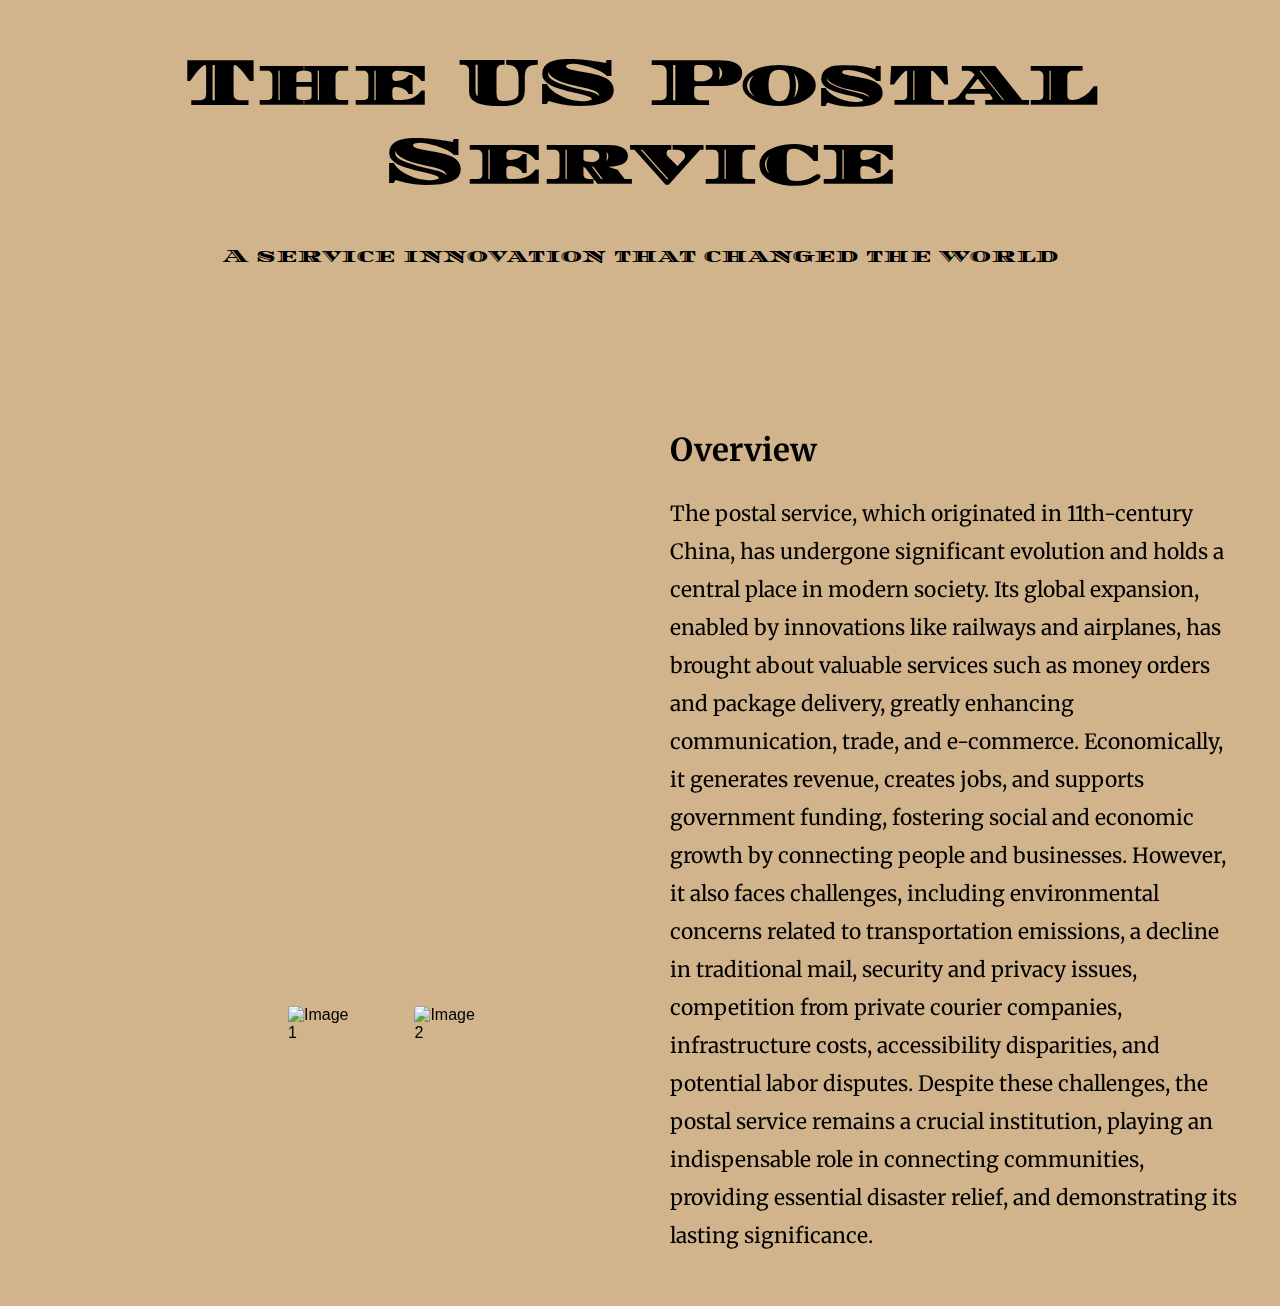
==== index.html @ 8bfdc506 "Add files via upload" ====
<!DOCTYPE html>
<html lang="en">
<head>
  <!-- Document metadata -->
  <meta charset="UTF-8">
  <meta name="viewport" content="width=device-width, initial-scale=1.0">
  <title>The US Postal Service</title>

  <!-- External CSS styles -->
  <link rel="stylesheet" type="text/css" href="styles.css">
  
  <!-- Google Fonts -->
  <link rel="stylesheet" href="https://fonts.googleapis.com/css?family=Diplomata+SC&display=swap">
  <link rel="stylesheet" href="https://fonts.googleapis.com/css?family=Merriweather&display=swap">


  <!-- Internal CSS styles -->
  <style>
    /* General styles for the entire page */
    body {
        background-color: tan;
      font-family: sans-serif; /* Fallback font for the body */
    }

    /* Styles for the header section */
    header {
      text-align: center;
    }

    h1, .subheading {
      font-family: 'Diplomata SC', sans-serif; /* Apply a specific font to h1 and .subheading */
    }

    h1 {
      font-size: 65px;
    }

    .subheading {
      font-size: 18px;
    }

    /* Styles for the main content container */
    .container {
      display: flex;
      flex-direction: row;
    }

    /* Styles for the video container */
    .video-container {
    margin-top:10px;
      width: 50%; /* Make the video container half the width of the container */
    }

    .video {
      width: 100%;
      border-radius: 6px;
    }

    /* Styles for the images container */
    .images-container {
      width: 20%; /* Make the images container half the width of the container */
      display: flex;
      flex-direction: row; /* Place captions underneath */
      justify-content: space-around;
      align-items: center;
      margin-top:-300px;
      margin-left: 280px;
    }

    /* Make the images turn slightly grey on hover */
    .image {
      max-width: 45%;
      height: auto;
      transition: transform 0.3s, filter 0.3s; /* Add smooth transition for transform and filter */
        margin-right: 60px; /* Add margin between images */
    }

    .image:hover {
      transform: scale(1.1); /* Zoom in a bit on hover */
      filter: grayscale(30%); /* Apply grayscale effect on hover (adjust the percentage as needed) */
    }

    /* Styles for the image captions */
    .image-caption {
      text-align: center;
      font-size: 14px;
      opacity: 0; /* Initially, captions are hidden */
      transition: opacity 0.3s; /* Add transition for opacity */
      position: absolute;
      top: 20%;
      left: 68%;
      transform: translate(-50%, -50%);
      background-color: rgba(0, 0, 0, 0.8); /* Semi-transparent black background */
      color: white;
      padding: 5px 10px;
      border-radius: 5px;
      white-space: nowrap;
    }

    /* Show caption on image hover */
    .image:hover + .image-caption {
      opacity: 1;
    }

    /* Styles for the essay section */
    .essay {
      flex: 1; /* Make the essay element take up all the remaining space in the .container element */
      width: 60%; /* Make the essay wider */
      padding: 135px;
    margin-top:90px;
    line-height: 38px;
      font-size: 21px;
      font-family: 'Merriweather'; /* Use the Merriweather font */
      padding: 30px;
    }
  </style>
</head>
<body>
  <!-- Header section -->
  <header>
    <h1>The US Postal Service</h1>
    <p class="subheading">A service innovation that changed the world</p>
  </header>

  <!-- Main content container -->
  <div class="container">
    <!-- Video container -->
    <div class="video-container">
      <iframe class="video" width="100%" height="450" src="https://www.youtube.com/embed/F22HrqRXLq8" frameborder="0" allowfullscreen></iframe>
      
    </div>

    <!-- Essay section -->
    <div class="essay">
      <h2>Overview</h2>
      <p>The postal service, which originated in 11th-century China, has undergone significant evolution and holds a central place in modern society. Its global expansion, enabled by innovations like railways and airplanes, has brought about valuable services such as money orders and package delivery, greatly enhancing communication, trade, and e-commerce. Economically, it generates revenue, creates jobs, and supports government funding, fostering social and economic growth by connecting people and businesses. However, it also faces challenges, including environmental concerns related to transportation emissions, a decline in traditional mail, security and privacy issues, competition from private courier companies, infrastructure costs, accessibility disparities, and potential labor disputes. Despite these challenges, the postal service remains a crucial institution, playing an indispensable role in connecting communities, providing essential disaster relief, and demonstrating its lasting significance.</p>
    </div>
  </div>
  
  <!-- Images section -->
  <div class="images-container">
    <img class="image" src="https://issip.org/wp-content/uploads/2023/10/652b0176-26f0-4e34-b82e-cf018c99572e.jpeg" alt="Image 1">
    <p class="image-caption">Generated By Deep AI <br> Prompt: US Postal Service as a historic innovation, that changed how media is consumed. <br> Date Generated: 10/03/2023 </p>
    <img class="image" src="https://issip.org/wp-content/uploads/2023/10/652b0176-26f0-4e34-b82e-cf018c99572e.jpeg" alt="Image 2">
    <p class="image-caption">Generated By Deep AI <br> Prompt: US Postal Service as a historic innovation, that changed how media is consumed. <br> Date Generated: 10/03/2023 </p>
    <p class="image-caption">AI Citation</p>
  </div>
</body>
</html>
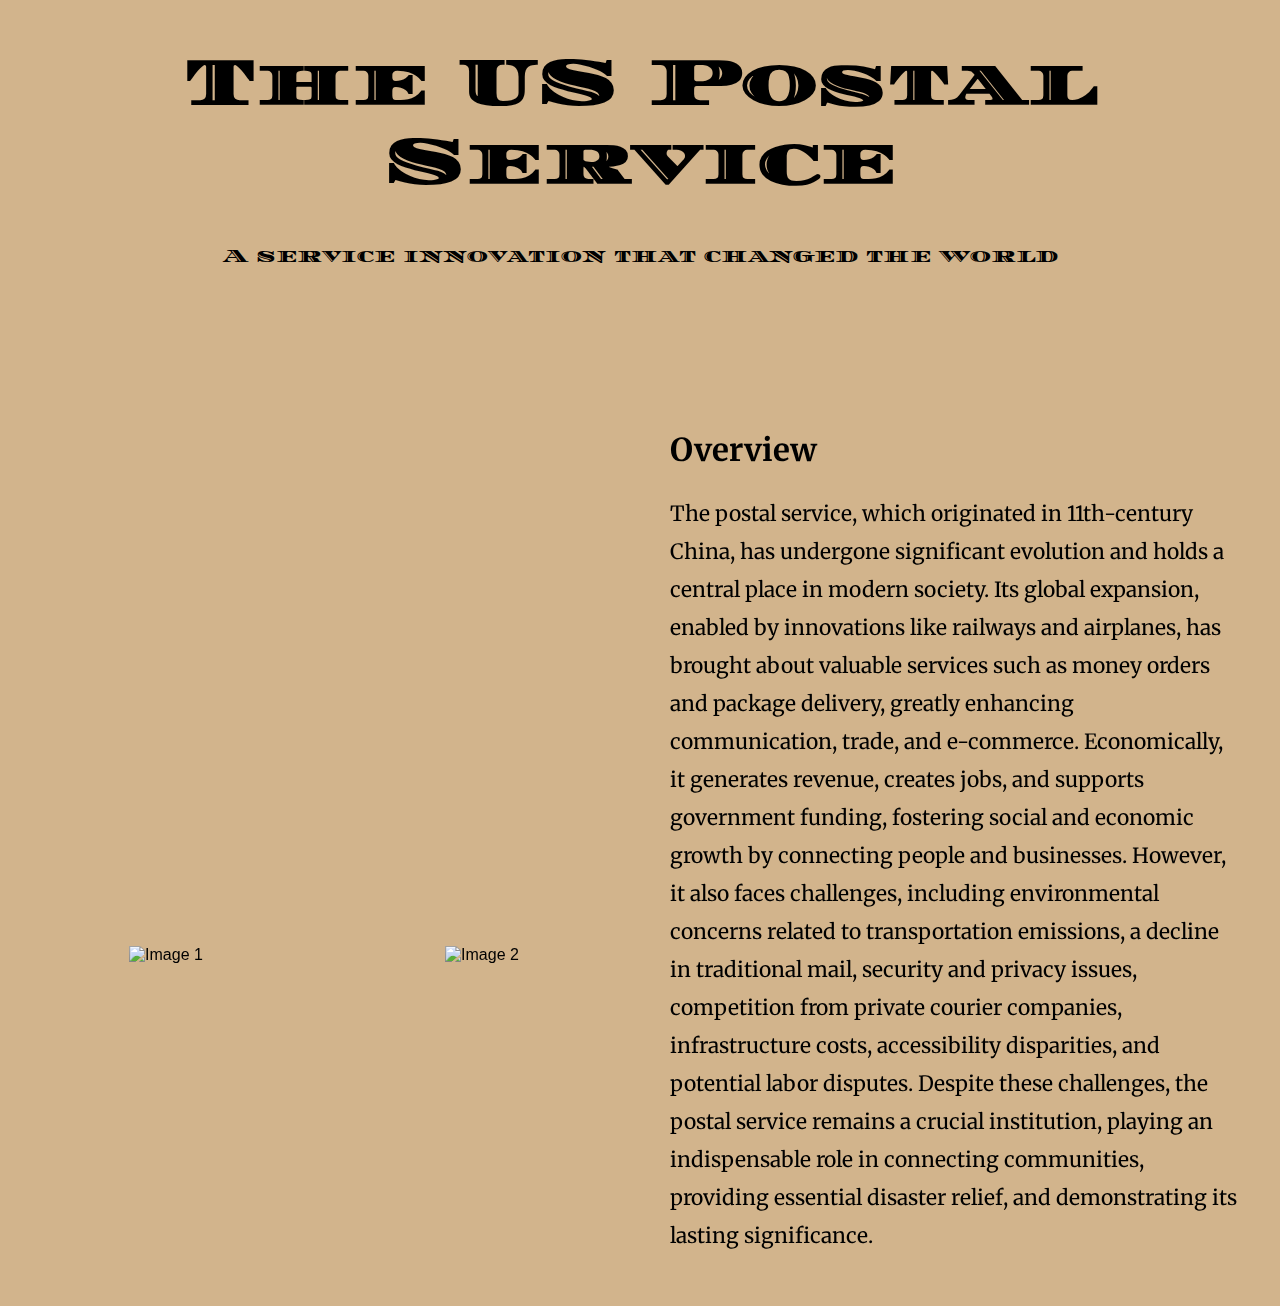
==== commit d6e8f416: "Update index.html" ====
--- a/index.html
+++ b/index.html
@@ -58,13 +58,13 @@
 
     /* Styles for the images container */
     .images-container {
-      width: 20%; /* Make the images container half the width of the container */
+      width: 50%; /* Make the images container half the width of the container */
       display: flex;
       flex-direction: row; /* Place captions underneath */
       justify-content: space-around;
       align-items: center;
-      margin-top:-300px;
-      margin-left: 280px;
+      margin-top:-360px;
+      margin-left: 30px;
     }
 
     /* Make the images turn slightly grey on hover */
@@ -87,8 +87,8 @@
       opacity: 0; /* Initially, captions are hidden */
       transition: opacity 0.3s; /* Add transition for opacity */
       position: absolute;
-      top: 20%;
-      left: 68%;
+      top: 30%;
+      left: 78%;
       transform: translate(-50%, -50%);
       background-color: rgba(0, 0, 0, 0.8); /* Semi-transparent black background */
       color: white;
@@ -146,4 +146,4 @@
     <p class="image-caption">AI Citation</p>
   </div>
 </body>
-</html>+</html>
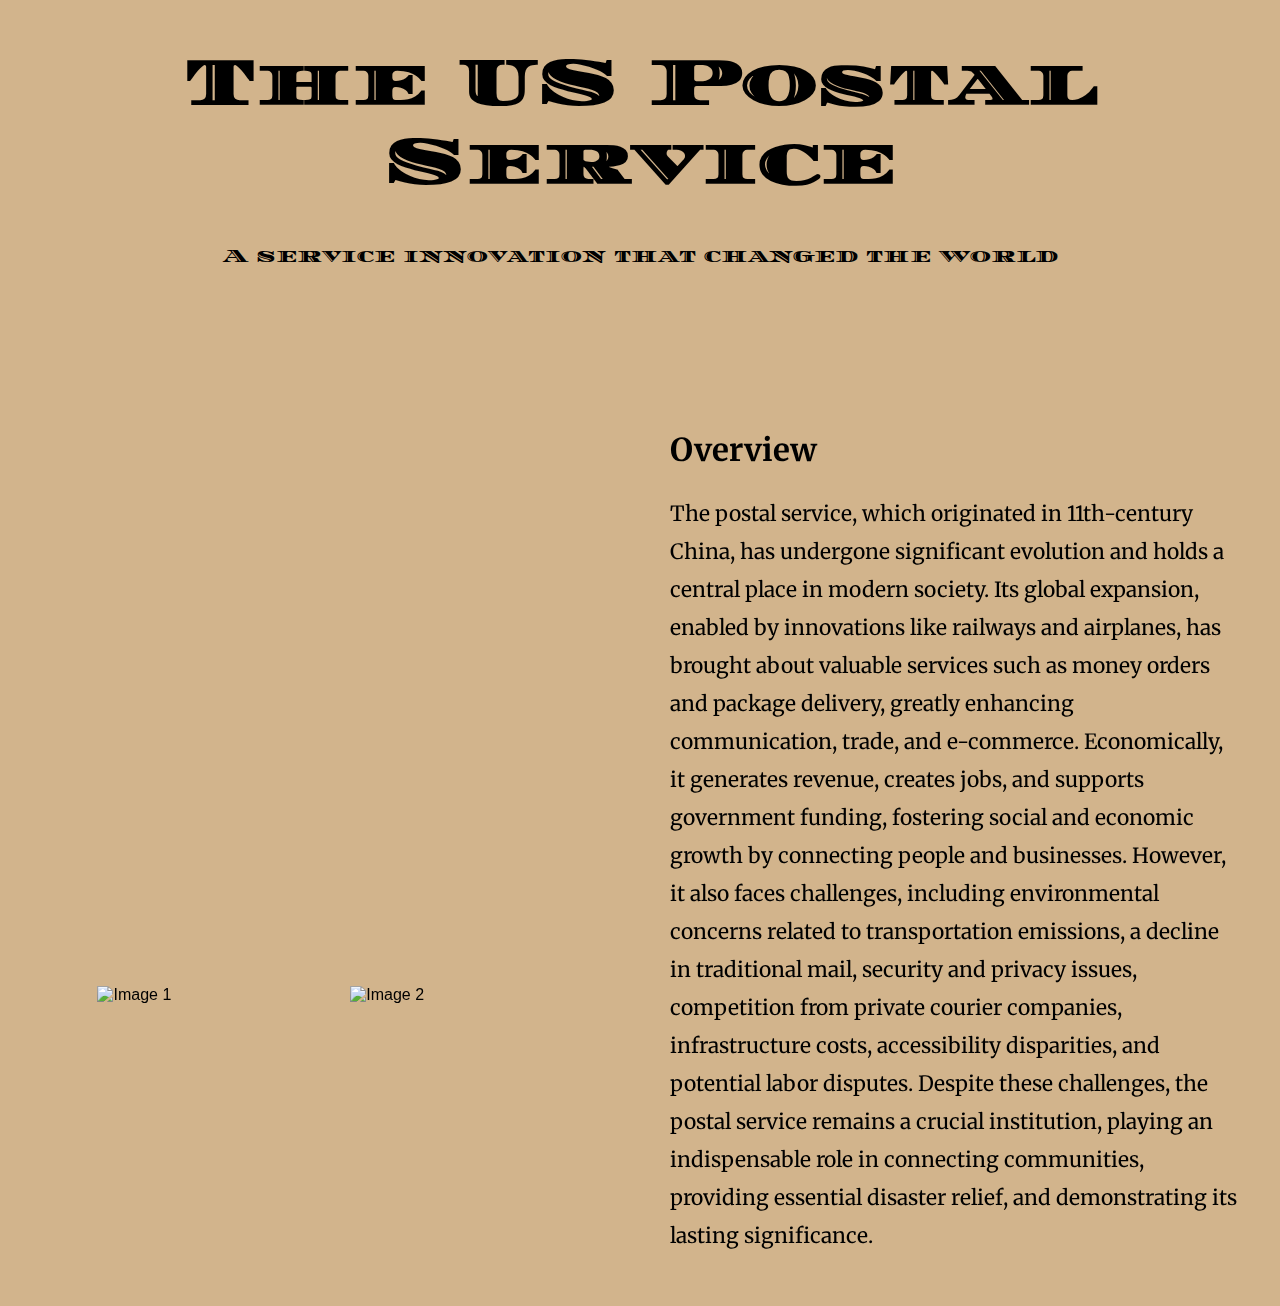
==== commit 7cb71f79: "Update index.html" ====
--- a/index.html
+++ b/index.html
@@ -58,12 +58,12 @@
 
     /* Styles for the images container */
     .images-container {
-      width: 50%; /* Make the images container half the width of the container */
+      width: 40%; /* Make the images container half the width of the container */
       display: flex;
       flex-direction: row; /* Place captions underneath */
       justify-content: space-around;
       align-items: center;
-      margin-top:-360px;
+      margin-top:-320px;
       margin-left: 30px;
     }
 
@@ -147,3 +147,5 @@
   </div>
 </body>
 </html>
+</body>
+</html>
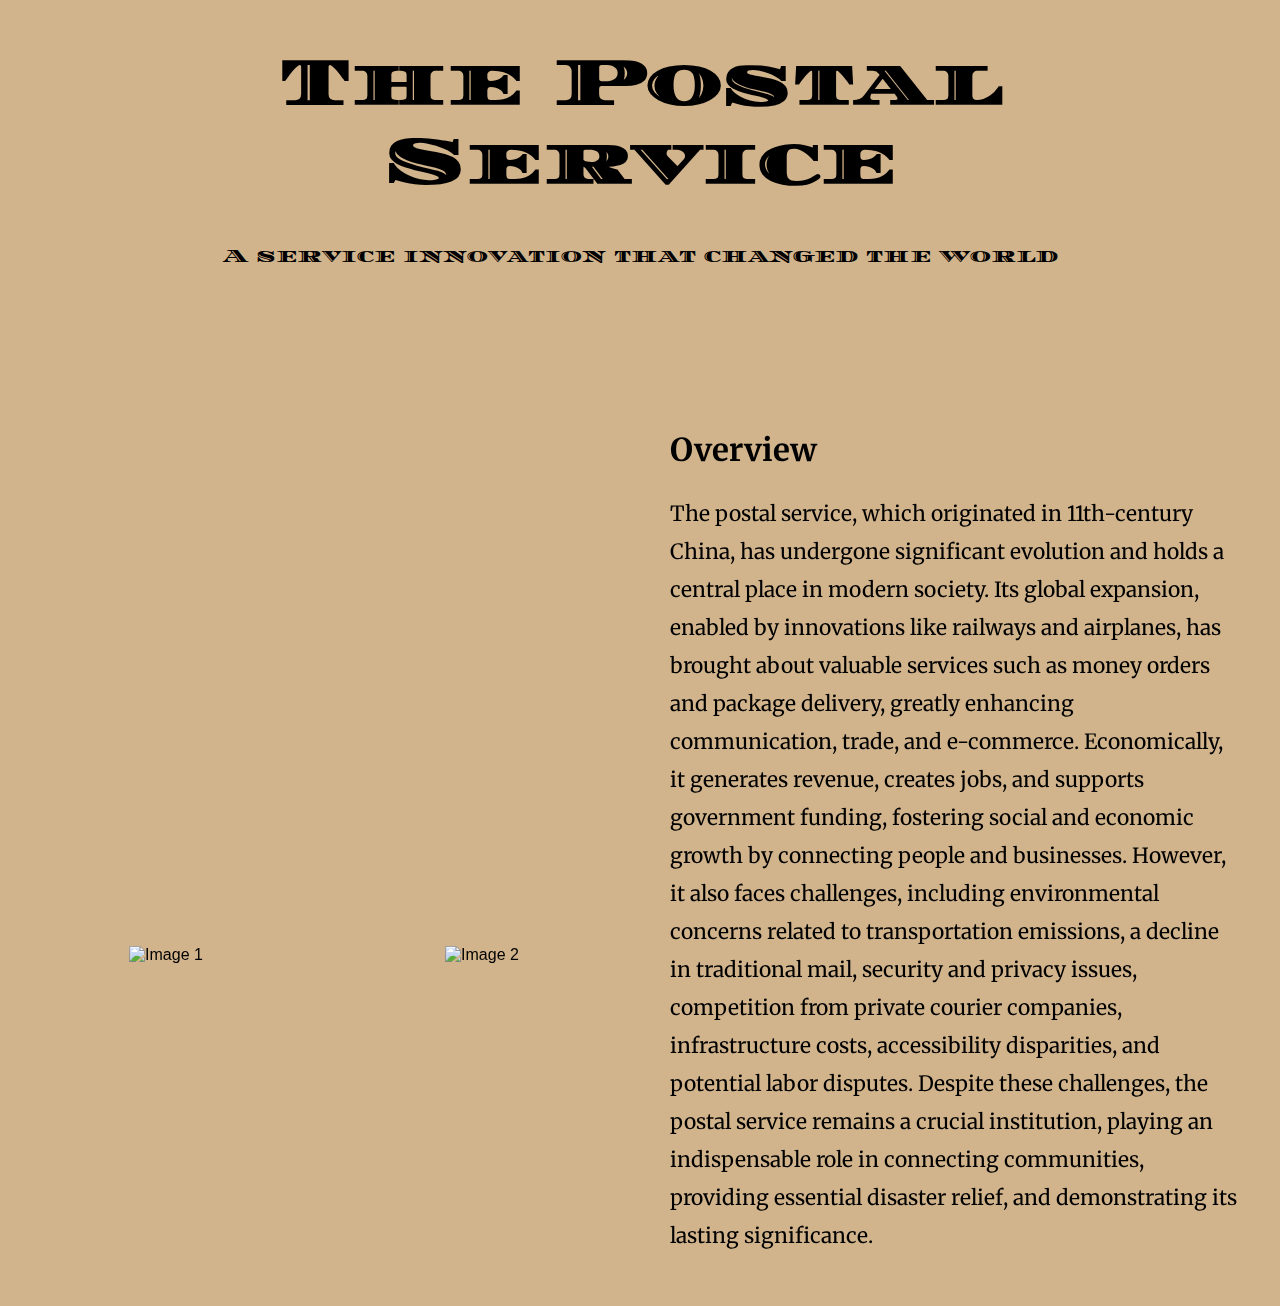
==== commit 929c4f57: "Update index.html" ====
--- a/index.html
+++ b/index.html
@@ -4,7 +4,7 @@
   <!-- Document metadata -->
   <meta charset="UTF-8">
   <meta name="viewport" content="width=device-width, initial-scale=1.0">
-  <title>The US Postal Service</title>
+  <title>The Postal Service</title>
 
   <!-- External CSS styles -->
   <link rel="stylesheet" type="text/css" href="styles.css">
@@ -55,15 +55,38 @@
       width: 100%;
       border-radius: 6px;
     }
+    
+  /* Styles for the video caption */
+.video-caption {
+      text-align: center;
+      font-size: 14px;
+      opacity: 0; /* Initially, captions are hidden */
+      transition: opacity 0.3s; /* Add transition for opacity */
+      position: absolute;
+      top: 30%;
+      left: 78%;
+      transform: translate(-50%, -50%);
+      background-color: rgba(0, 0, 0, 0.8); /* Semi-transparent black background */
+      color: white;
+      padding: 5px 10px;
+      border-radius: 5px;
+      white-space: nowrap;
+}
+
+/* Show caption on video hover */
+.video-container:hover .video-caption {
+  opacity: 1;
+}
+
 
     /* Styles for the images container */
     .images-container {
-      width: 40%; /* Make the images container half the width of the container */
+      width: 50%; /* Make the images container half the width of the container */
       display: flex;
       flex-direction: row; /* Place captions underneath */
       justify-content: space-around;
       align-items: center;
-      margin-top:-320px;
+      margin-top:-360px;
       margin-left: 30px;
     }
 
@@ -113,12 +136,35 @@
       font-family: 'Merriweather'; /* Use the Merriweather font */
       padding: 30px;
     }
+    
+    /* Styles for the essay caption */
+.essay-caption {
+      text-align: center;
+      font-size: 14px;
+      opacity: 0; /* Initially, captions are hidden */
+      transition: opacity 0.3s; /* Add transition for opacity */
+      position: absolute;
+      top: 30%;
+      left: 78%;
+      transform: translate(-50%, -50%);
+      background-color: rgba(0, 0, 0, 0.8); /* Semi-transparent black background */
+      color: white;
+      padding: 5px 10px;
+      border-radius: 5px;
+      white-space: nowrap;
+}
+
+/* Show caption on essay hover */
+.essay:hover .essay-caption {
+  opacity: 1;
+}
+
   </style>
 </head>
 <body>
   <!-- Header section -->
   <header>
-    <h1>The US Postal Service</h1>
+    <h1>The Postal Service</h1>
     <p class="subheading">A service innovation that changed the world</p>
   </header>
 
@@ -127,25 +173,27 @@
     <!-- Video container -->
     <div class="video-container">
       <iframe class="video" width="100%" height="450" src="https://www.youtube.com/embed/F22HrqRXLq8" frameborder="0" allowfullscreen></iframe>
-      
+    <div class="video-caption">Generated By Flickify <br> Prompt: Multiple - ex: Show how the advent of the postal system <br> marked a turning point in American history <br> Date Generated: 10/05/2023 (Final) </p>
+ </div>      
     </div>
 
     <!-- Essay section -->
     <div class="essay">
       <h2>Overview</h2>
       <p>The postal service, which originated in 11th-century China, has undergone significant evolution and holds a central place in modern society. Its global expansion, enabled by innovations like railways and airplanes, has brought about valuable services such as money orders and package delivery, greatly enhancing communication, trade, and e-commerce. Economically, it generates revenue, creates jobs, and supports government funding, fostering social and economic growth by connecting people and businesses. However, it also faces challenges, including environmental concerns related to transportation emissions, a decline in traditional mail, security and privacy issues, competition from private courier companies, infrastructure costs, accessibility disparities, and potential labor disputes. Despite these challenges, the postal service remains a crucial institution, playing an indispensable role in connecting communities, providing essential disaster relief, and demonstrating its lasting significance.</p>
+      <div <p class="essay-caption">Generated By ChatGPT <br> Prompt: Multiple - ex: Can you add harms of the postal service to <br>summary 3 and consolidate that information into a paragraph <br> Date Generated: 10/08/2023 (Final) </p>
+</div> </p> <!-- Add the essay caption here -->
+
     </div>
   </div>
   
   <!-- Images section -->
   <div class="images-container">
-    <img class="image" src="https://issip.org/wp-content/uploads/2023/10/652b0176-26f0-4e34-b82e-cf018c99572e.jpeg" alt="Image 1">
-    <p class="image-caption">Generated By Deep AI <br> Prompt: US Postal Service as a historic innovation, that changed how media is consumed. <br> Date Generated: 10/03/2023 </p>
-    <img class="image" src="https://issip.org/wp-content/uploads/2023/10/652b0176-26f0-4e34-b82e-cf018c99572e.jpeg" alt="Image 2">
-    <p class="image-caption">Generated By Deep AI <br> Prompt: US Postal Service as a historic innovation, that changed how media is consumed. <br> Date Generated: 10/03/2023 </p>
+    <img class="image" src="https://issip.org/wp-content/uploads/2023/10/Screenshot-2023-10-08-at-8.48.11-PM.png" alt="Image 1">
+    <p class="image-caption">Generated By Canva - Magic Media<br>Prompt: Mailman delivering mail <br> Date Generated: 10/08/2023 </p>
+    <img class="image" src="https://issip.org/wp-content/uploads/2023/10/Screenshot-2023-10-08-at-7.56.37-PM-e1696823201751.png" alt="Image 2">
+    <p class="image-caption">Generated By Adobe Firefly<br>Prompt: "Pollution caused by airplanes" using "graphic" style <br> Date Generated: 10/08/2023 </p>
     <p class="image-caption">AI Citation</p>
   </div>
 </body>
 </html>
-</body>
-</html>
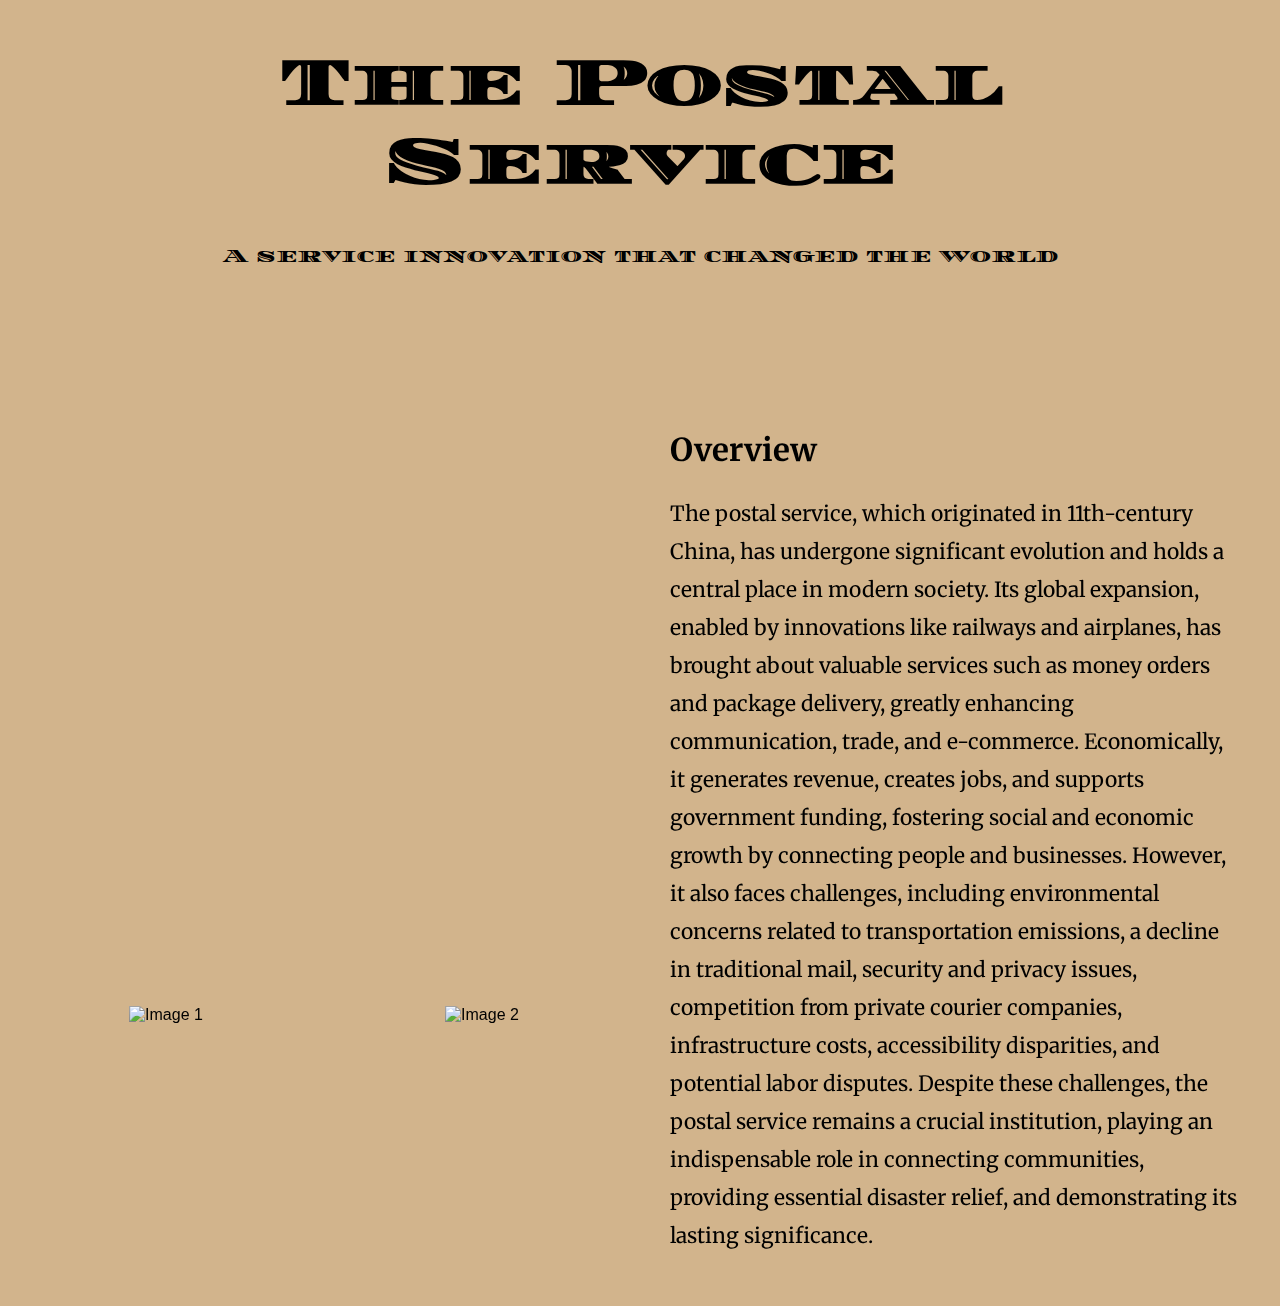
==== commit 2f56e36f: "Update index.html" ====
--- a/index.html
+++ b/index.html
@@ -86,7 +86,7 @@
       flex-direction: row; /* Place captions underneath */
       justify-content: space-around;
       align-items: center;
-      margin-top:-360px;
+      margin-top:-300px;
       margin-left: 30px;
     }
 
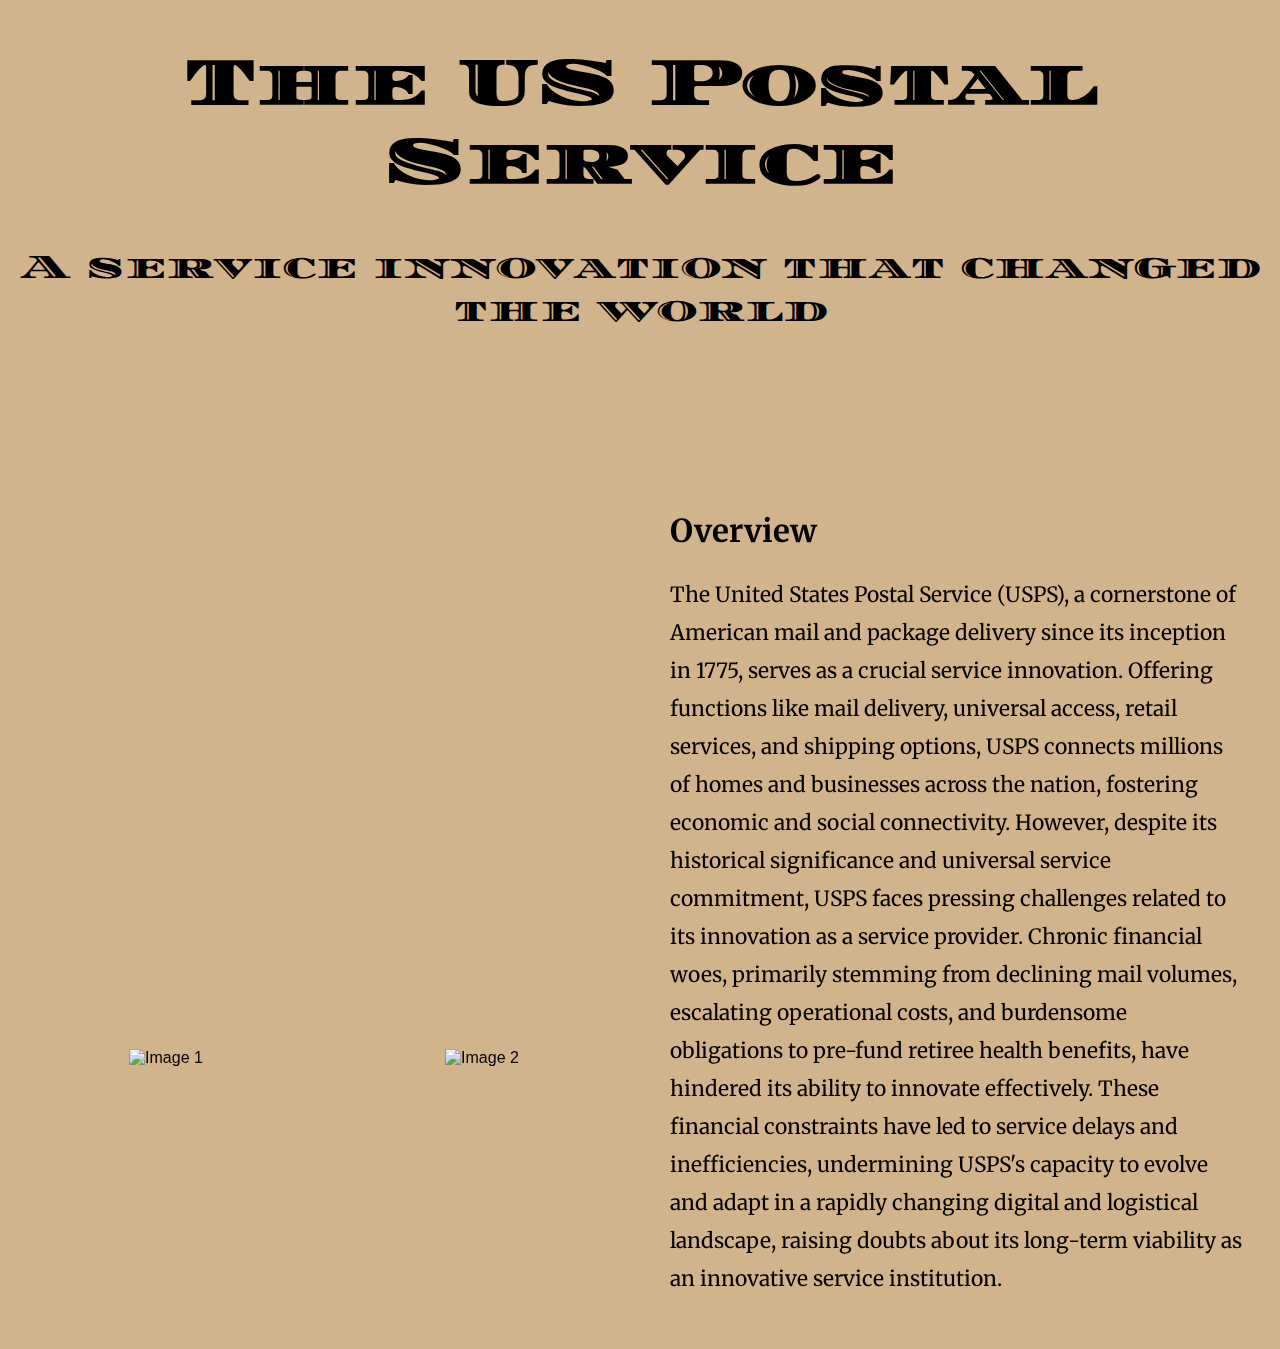
==== commit cf5430ef: "Update index.html" ====
--- a/index.html
+++ b/index.html
@@ -4,7 +4,7 @@
   <!-- Document metadata -->
   <meta charset="UTF-8">
   <meta name="viewport" content="width=device-width, initial-scale=1.0">
-  <title>The Postal Service</title>
+  <title>The US Postal Service</title>
 
   <!-- External CSS styles -->
   <link rel="stylesheet" type="text/css" href="styles.css">
@@ -36,7 +36,7 @@
     }
 
     .subheading {
-      font-size: 18px;
+      font-size: 35px;
     }
 
     /* Styles for the main content container */
@@ -59,11 +59,11 @@
   /* Styles for the video caption */
 .video-caption {
       text-align: center;
-      font-size: 14px;
+      font-size: 18px;
       opacity: 0; /* Initially, captions are hidden */
       transition: opacity 0.3s; /* Add transition for opacity */
       position: absolute;
-      top: 30%;
+      top: 45%;
       left: 78%;
       transform: translate(-50%, -50%);
       background-color: rgba(0, 0, 0, 0.8); /* Semi-transparent black background */
@@ -71,6 +71,8 @@
       padding: 5px 10px;
       border-radius: 5px;
       white-space: nowrap;
+      font-family: serif;
+      line-height: 25px;
 }
 
 /* Show caption on video hover */
@@ -106,11 +108,11 @@
     /* Styles for the image captions */
     .image-caption {
       text-align: center;
-      font-size: 14px;
+      font-size: 18px;
       opacity: 0; /* Initially, captions are hidden */
       transition: opacity 0.3s; /* Add transition for opacity */
       position: absolute;
-      top: 30%;
+      top: 45%;
       left: 78%;
       transform: translate(-50%, -50%);
       background-color: rgba(0, 0, 0, 0.8); /* Semi-transparent black background */
@@ -118,6 +120,8 @@
       padding: 5px 10px;
       border-radius: 5px;
       white-space: nowrap;
+      font-family: serif;
+      line-height: 25px;
     }
 
     /* Show caption on image hover */
@@ -140,11 +144,11 @@
     /* Styles for the essay caption */
 .essay-caption {
       text-align: center;
-      font-size: 14px;
+      font-size: 18px;
       opacity: 0; /* Initially, captions are hidden */
       transition: opacity 0.3s; /* Add transition for opacity */
       position: absolute;
-      top: 30%;
+      top: 45%;
       left: 78%;
       transform: translate(-50%, -50%);
       background-color: rgba(0, 0, 0, 0.8); /* Semi-transparent black background */
@@ -152,6 +156,8 @@
       padding: 5px 10px;
       border-radius: 5px;
       white-space: nowrap;
+      font-family: serif;
+      line-height: 25px;
 }
 
 /* Show caption on essay hover */
@@ -164,7 +170,7 @@
 <body>
   <!-- Header section -->
   <header>
-    <h1>The Postal Service</h1>
+    <h1>The US Postal Service</h1>
     <p class="subheading">A service innovation that changed the world</p>
   </header>
 
@@ -173,16 +179,16 @@
     <!-- Video container -->
     <div class="video-container">
       <iframe class="video" width="100%" height="450" src="https://www.youtube.com/embed/F22HrqRXLq8" frameborder="0" allowfullscreen></iframe>
-    <div class="video-caption">Generated By Flickify <br> Prompt: Multiple - ex: Show how the advent of the postal system <br> marked a turning point in American history <br> Date Generated: 10/05/2023 (Final) </p>
+    <div class="video-caption">Generated By Flickify <br> Prompt: "Show how the advent of the postal system <br> marked a turning point in American history" <br> Date Generated: 10/05/2023</p>
  </div>      
     </div>
 
     <!-- Essay section -->
     <div class="essay">
       <h2>Overview</h2>
-      <p>The postal service, which originated in 11th-century China, has undergone significant evolution and holds a central place in modern society. Its global expansion, enabled by innovations like railways and airplanes, has brought about valuable services such as money orders and package delivery, greatly enhancing communication, trade, and e-commerce. Economically, it generates revenue, creates jobs, and supports government funding, fostering social and economic growth by connecting people and businesses. However, it also faces challenges, including environmental concerns related to transportation emissions, a decline in traditional mail, security and privacy issues, competition from private courier companies, infrastructure costs, accessibility disparities, and potential labor disputes. Despite these challenges, the postal service remains a crucial institution, playing an indispensable role in connecting communities, providing essential disaster relief, and demonstrating its lasting significance.</p>
-      <div <p class="essay-caption">Generated By ChatGPT <br> Prompt: Multiple - ex: Can you add harms of the postal service to <br>summary 3 and consolidate that information into a paragraph <br> Date Generated: 10/08/2023 (Final) </p>
-</div> </p> <!-- Add the essay caption here -->
+      <p>The United States Postal Service (USPS), a cornerstone of American mail and package delivery since its inception in 1775, serves as a crucial service innovation. Offering functions like mail delivery, universal access, retail services, and shipping options, USPS connects millions of homes and businesses across the nation, fostering economic and social connectivity. However, despite its historical significance and universal service commitment, USPS faces pressing challenges related to its innovation as a service provider. Chronic financial woes, primarily stemming from declining mail volumes, escalating operational costs, and burdensome obligations to pre-fund retiree health benefits, have hindered its ability to innovate effectively. These financial constraints have led to service delays and inefficiencies, undermining USPS's capacity to evolve and adapt in a rapidly changing digital and logistical landscape, raising doubts about its long-term viability as an innovative service institution.</p>
+      <div <p class="essay-caption">Generated By ChatGPT <br> Prompt: "I will share a summary of automobiles and you will create <br> a summary for the US postal service in a similar format" <br> Date Generated: 10/08/2023</p>
+</div> </p> 
 
     </div>
   </div>
@@ -190,9 +196,9 @@
   <!-- Images section -->
   <div class="images-container">
     <img class="image" src="https://issip.org/wp-content/uploads/2023/10/Screenshot-2023-10-08-at-8.48.11-PM.png" alt="Image 1">
-    <p class="image-caption">Generated By Canva - Magic Media<br>Prompt: Mailman delivering mail <br> Date Generated: 10/08/2023 </p>
+    <p class="image-caption">Generated By Canva - Magic Media<br>Prompt: "Mailman going to doorstep delivering mail" using "photo" style <br> Date Generated: 10/08/2023 </p>
     <img class="image" src="https://issip.org/wp-content/uploads/2023/10/Screenshot-2023-10-08-at-7.56.37-PM-e1696823201751.png" alt="Image 2">
-    <p class="image-caption">Generated By Adobe Firefly<br>Prompt: "Pollution caused by airplanes" using "graphic" style <br> Date Generated: 10/08/2023 </p>
+    <p class="image-caption">Generated By Adobe Firefly<br>Prompt: "Pollution being caused by airplanes" using "graphic" style <br> Date Generated: 10/08/2023 </p>
     <p class="image-caption">AI Citation</p>
   </div>
 </body>
